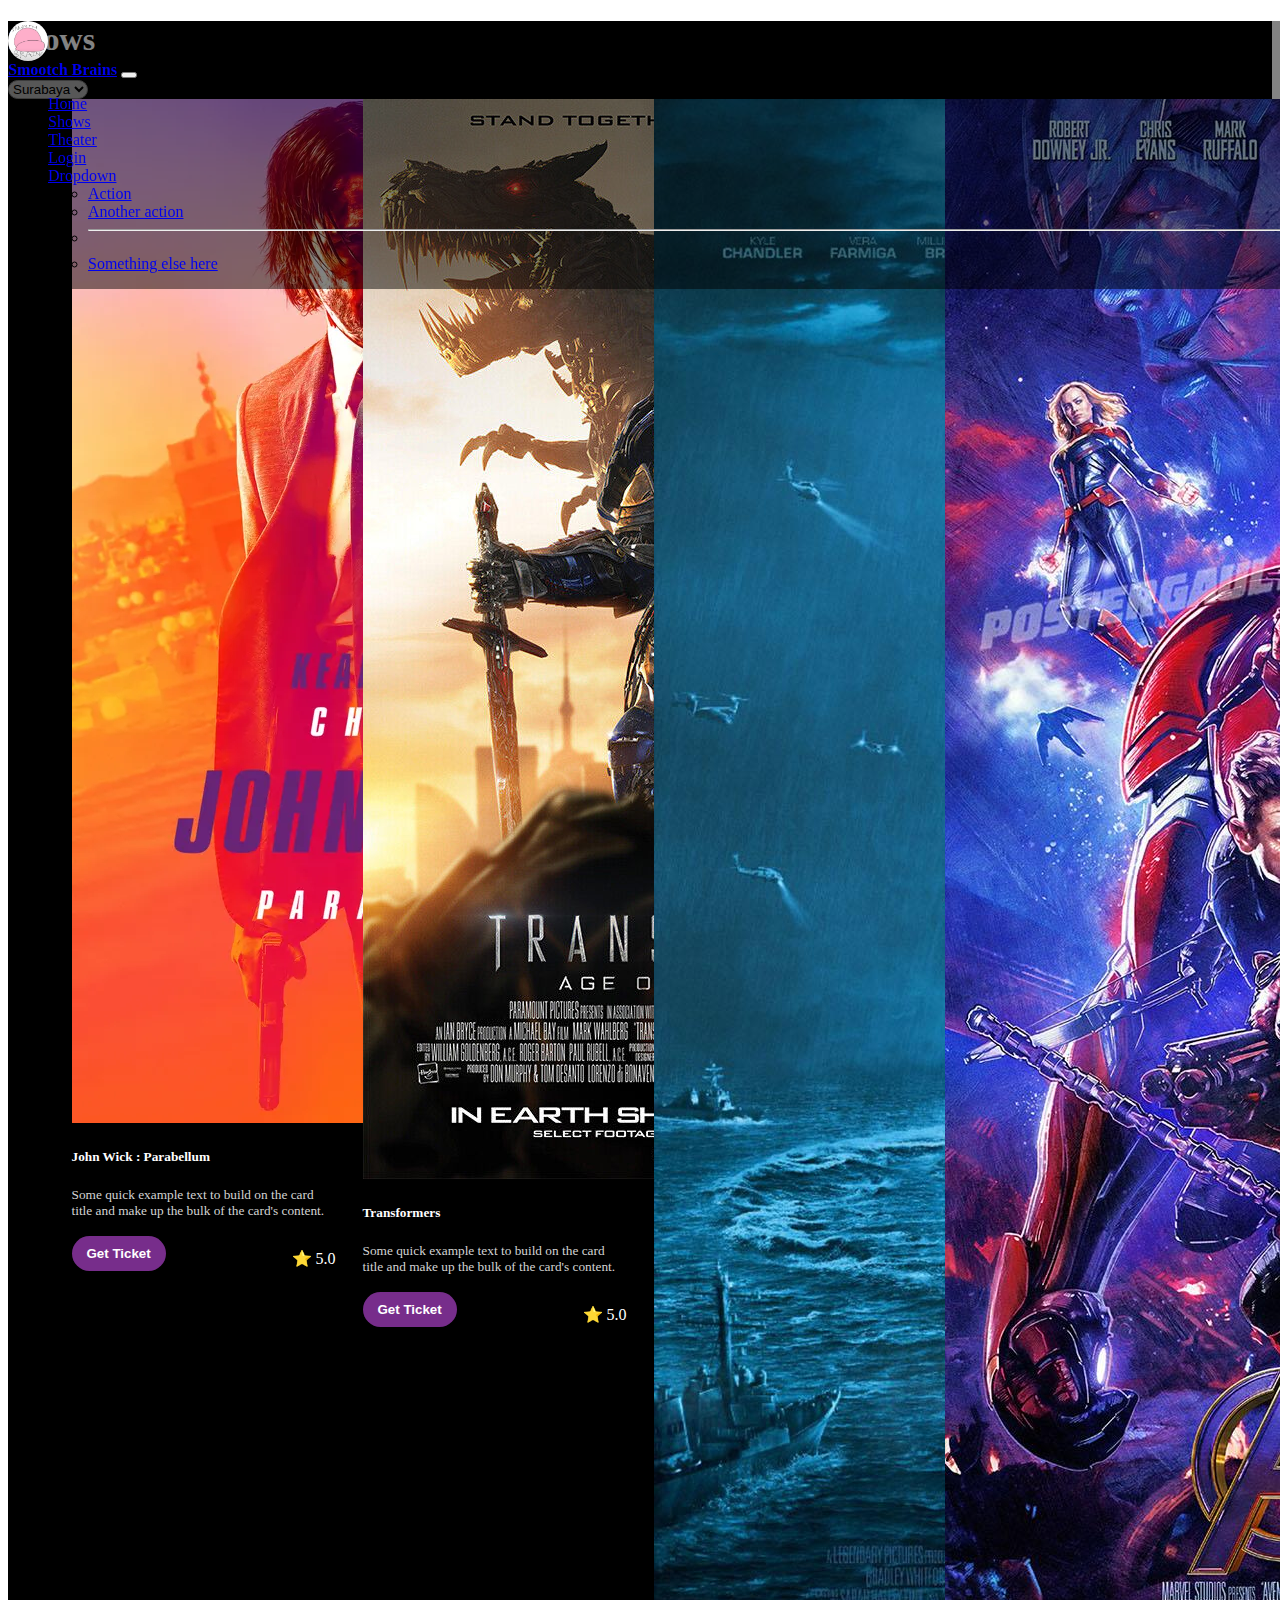
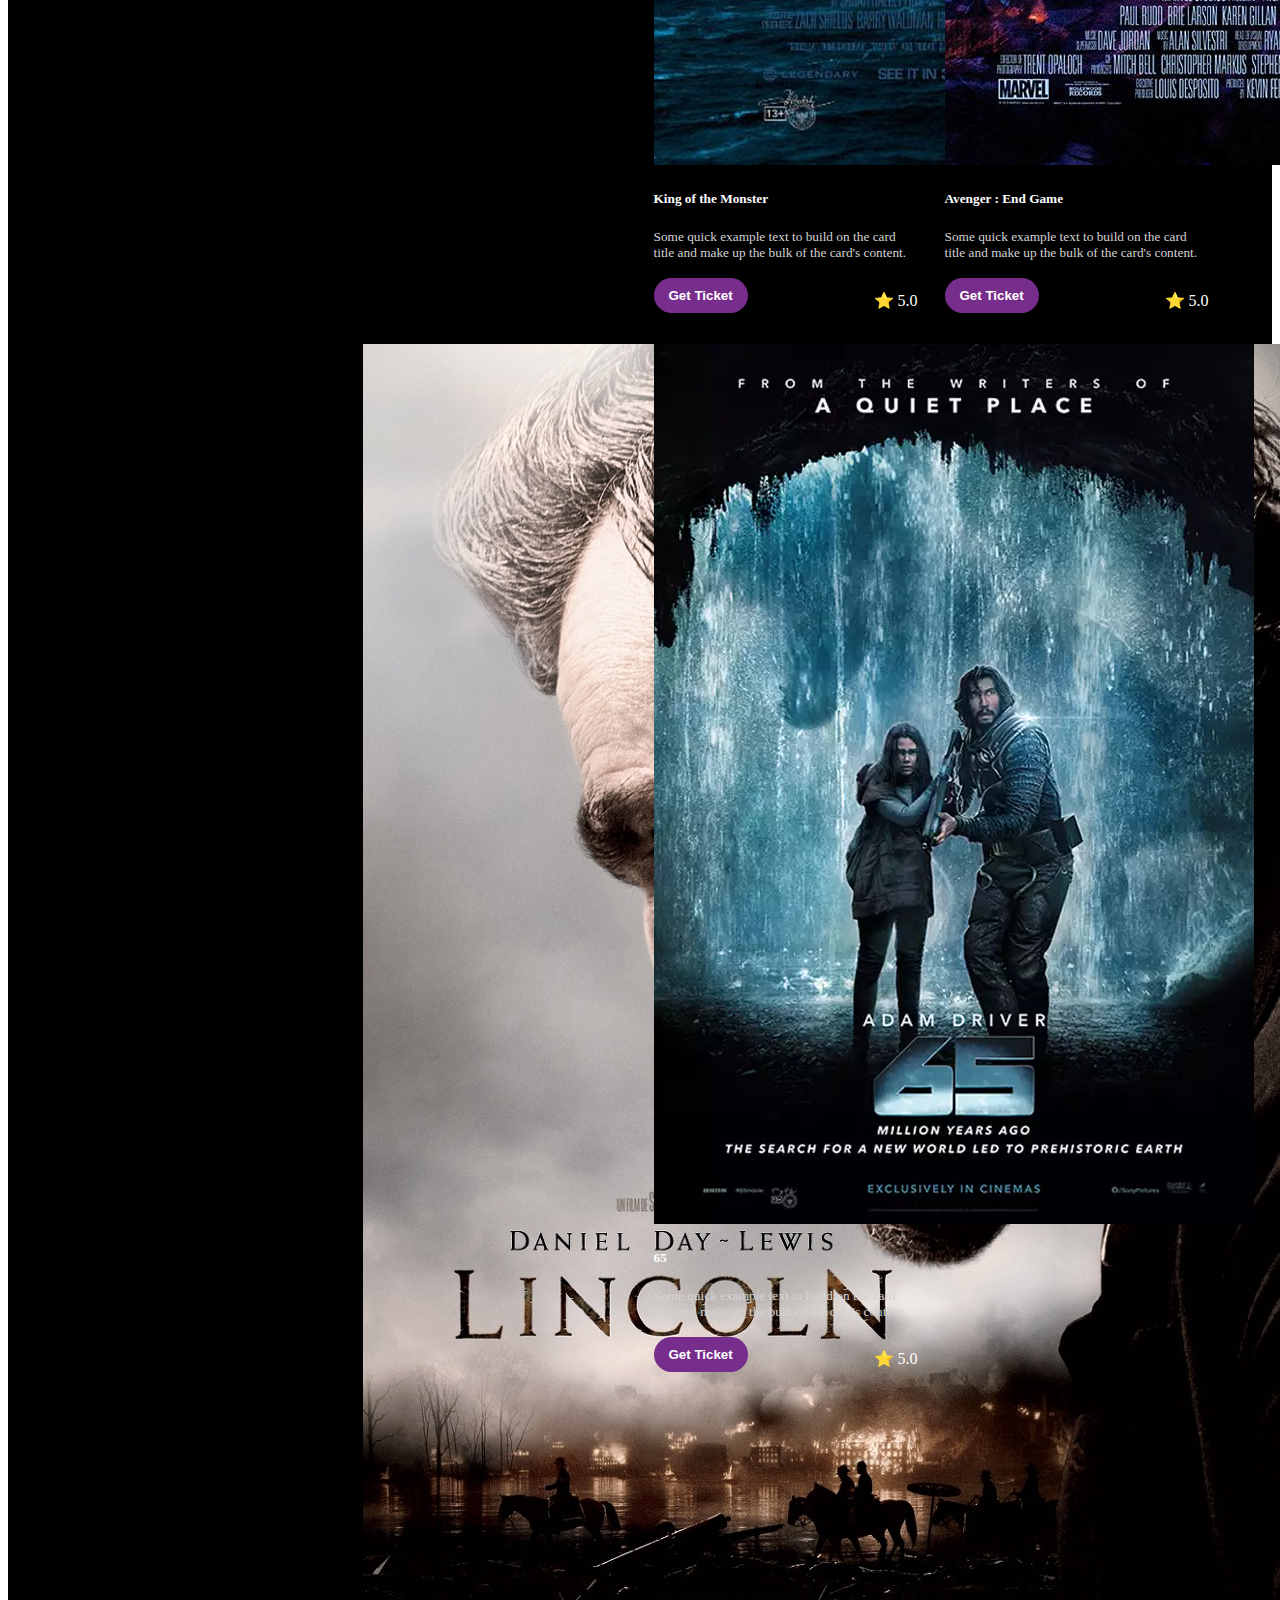
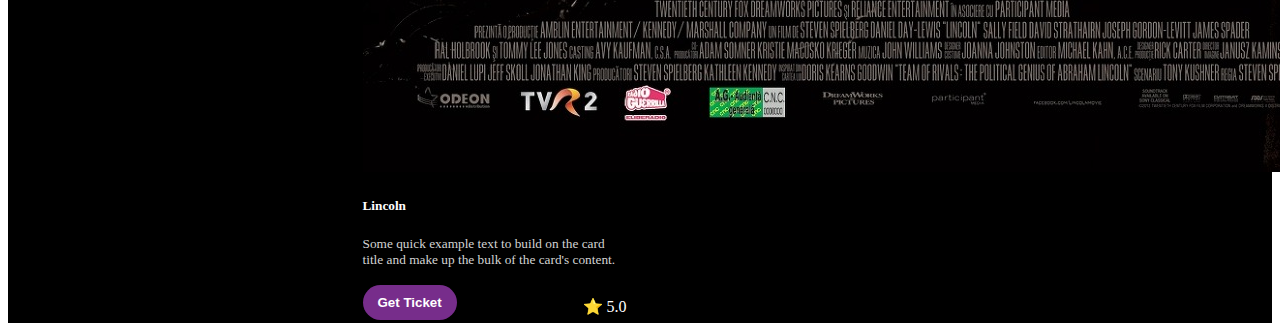
==== show.html @ 73225112 "Initial commit" ====
<!doctype html>
<html lang="en">
  <head>
    <meta charset="utf-8">
    <meta name="viewport" content="width=device-width, initial-scale=1">
    <title>Bootstrap demo</title>
    <link href="https://cdn.jsdelivr.net/npm/bootstrap@5.3.2/dist/css/bootstrap.min.css" rel="stylesheet" integrity="sha384-T3c6CoIi6uLrA9TneNEoa7RxnatzjcDSCmG1MXxSR1GAsXEV/Dwwykc2MPK8M2HN" crossorigin="anonymous">
    <link rel="stylesheet" href="style-show.css">
  </head>
  <body>
    <nav class="navbar navbar-expand-lg navbar-dark bg-dark" id="navbar">
      <div class="container-fluid">
        <div class="mx-1" style="height: 40px; width: 40px; border-radius: 50%; background-image: url(./source/smooth.png); background-size: cover;">
        </div>
        <a class="navbar-brand mx-1" href="#" style="font-weight: bolder;">Smootch Brains</a>
        <button class="navbar-toggler" type="button" data-bs-toggle="collapse" data-bs-target="#navbarSupportedContent" aria-controls="navbarSupportedContent" aria-expanded="false" aria-label="Toggle navigation">
          <span class="navbar-toggler-icon"></span>
        </button>
        <div class="collapse navbar-collapse navend2" id="navbarSupportedContent">
          <div class="w-100"></div>
          <ul class="navbar-nav me-auto mb-2 mb-lg-0 nav-end">
            <li class="nav-item">
              <a class="nav-link active" aria-current="page" href="index.html">Home</a>
            </li>
            <li class="nav-item">
              <a class="nav-link" href="show.html">Shows</a>
            </li>
            <li class="nav-item">
              <a class="nav-link" href="theatre.html">Theater</a>
            </li>
            <li class="nav-item">
              <a class="nav-link" href="#">Login</a>
            </li>
            <li class="nav-item dropdown">
              <a class="nav-link dropdown-toggle" href="#" id="navbarDropdown" role="button" data-bs-toggle="dropdown" aria-expanded="false">
                Dropdown
              </a>
              <ul class="dropdown-menu" aria-labelledby="navbarDropdown">
                <li><a class="dropdown-item" href="#">Action</a></li>
                <li><a class="dropdown-item" href="#">Another action</a></li>
                <li><hr class="dropdown-divider"></li>
                <li><a class="dropdown-item" href="#">Something else here</a></li>
              </ul>
            </li>
          </ul>
          
        </div>
      </div>
    </nav>


    <div class="container-xxl p-4" style="background-color: black; color: white;">
      <div class="d-flex justify-content-between align-items-center mb-5 mt-5">
        <h1>Shows</h1>

        <select name="" id="" class="p-2 px-3" style="background-color: darkgray; border-radius: 20px;">
          <option value="">Surabaya</option>
          <option value="">Jember</option>
          <option value="">Jakarta</option>
          <option value="">Sidoarjo</option>
          <option value="">Malang</option>
        </select>
      </div>
        
        <div class="movie-list">
          <div class="card text-white bg-dark" style="width: 16.5rem;">
            <img src="./source/John-Wick-3-Movie-Poster.webp" class="card-img-top" alt="...">
            <div class="h-100"></div>
            <div class="card-body">
              <h5 class="card-title">John Wick : Parabellum</h5>
              <p class="card-text" style="font-size: smaller; color: lightgray;">Some quick example text to build on the card title and make up the bulk of the card's content.</p>
              <div style=" display: flex; justify-content: space-between; align-items: center !important;">
                <a href=""><button class="btn-title">Get Ticket</button></a>
                <p style="height: 10px !important;">⭐ 5.0</p>
              </div>
            </div>
          </div>
          <div class="card text-white bg-dark" style="width: 16.5rem;">
            <img src="./source/transformer-1.jpg" class="card-img-top" alt="...">
            <div class="h-100"></div>
            <div class="card-body">
              <h5 class="card-title">Transformers</h5>
              <p class="card-text" style="font-size: smaller; color: lightgray;">Some quick example text to build on the card title and make up the bulk of the card's content.</p>
              <div style=" display: flex; justify-content: space-between; align-items: center !important;">
                <a href=""><button class="btn-title">Get Ticket</button></a>
                <p style="height: 10px !important;">⭐ 5.0</p>
              </div>
            </div>
          </div>
          <div class="card text-white bg-dark" style="width: 16.5rem;">
            <img src="./source/godzilla-1.jpg" class="card-img-top" alt="...">
            <div class="h-100"></div>
            <div class="card-body">
              <h5 class="card-title">King of the Monster</h5>
              <p class="card-text" style="font-size: smaller; color: lightgray;">Some quick example text to build on the card title and make up the bulk of the card's content.</p>
              <div style=" display: flex; justify-content: space-between; align-items: center !important;">
                <a href=""><button class="btn-title">Get Ticket</button></a>
                <p style="height: 10px !important;">⭐ 5.0</p>
              </div>
            </div>
          </div>
          <div class="card text-white bg-dark" style="width: 16.5rem;">
            <img src="./source/avenger-1.jpg" class="card-img-top" alt="...">
            <div class="h-100"></div>
            <div class="card-body">
              <h5 class="card-title">Avenger : End Game</h5>
              <p class="card-text" style="font-size: smaller; color: lightgray;">Some quick example text to build on the card title and make up the bulk of the card's content.</p>
              <div style=" display: flex; justify-content: space-between; align-items: center !important;">
                <a href=""><button class="btn-title">Get Ticket</button></a>
                <p style="height: 10px !important;">⭐ 5.0</p>
              </div>
            </div>
          </div>
          <div class="card text-white bg-dark" style="width: 16.5rem;">
            <img src="./source/lincoln-1.jpg" class="card-img-top" alt="...">
            <div class="h-100"></div>
            <div class="card-body">
              <h5 class="card-title">Lincoln</h5>
              <p class="card-text" style="font-size: smaller; color: lightgray;">Some quick example text to build on the card title and make up the bulk of the card's content.</p>
              <div style=" display: flex; justify-content: space-between; align-items: center !important;">
                <a href=""><button class="btn-title">Get Ticket</button></a>
                <p style="height: 10px !important;">⭐ 5.0</p>
              </div>
            </div>
          </div>
          <div class="card text-white bg-dark" style="width: 16.5rem;">
            <img src="./source/65-1.webp" class="card-img-top" alt="...">
            <div class="h-100"></div>
            <div class="card-body">
              <h5 class="card-title">65</h5>
              <p class="card-text" style="font-size: smaller; color: lightgray;">Some quick example text to build on the card title and make up the bulk of the card's content.</p>
              <div style=" display: flex; justify-content: space-between; align-items: center !important;">
                <a href=""><button class="btn-title">Get Ticket</button></a>
                <p style="height: 10px !important;">⭐ 5.0</p>
              </div>
            </div>
          </div>
        </div>
    </div>
    <script src="https://cdn.jsdelivr.net/npm/bootstrap@5.3.2/dist/js/bootstrap.bundle.min.js" integrity="sha384-C6RzsynM9kWDrMNeT87bh95OGNyZPhcTNXj1NW7RuBCsyN/o0jlpcV8Qyq46cDfL" crossorigin="anonymous"></script>

    <script>
      var prevScrollpos = window.pageYOffset;
      window.onscroll = function() {
      var currentScrollPos = window.pageYOffset;
        if (prevScrollpos > currentScrollPos) {
          document.getElementById("navbar").style.top = "0";
        } else {
          document.getElementById("navbar").style.top = "-60px";
        }
        prevScrollpos = currentScrollPos;
      }
    </script>
  </body>
</html>
---- style-show.css ----
.navbar{
    background-color: rgba(0, 0, 0, 0.487) !important;
    transition: top 0.5s;
    position: fixed;
    z-index: 1;
    width: 100%;
}

.btn-title{
    background-color: #772D8B;
    border-radius: 20px;
    padding: 10px 15px;
    color: white;
    font-size: smaller;
    font-weight: bold;
    border: none;
}

.movie-list{
    display: flex;
    flex-wrap: wrap;
    justify-content: center;
    gap: 27px;
}
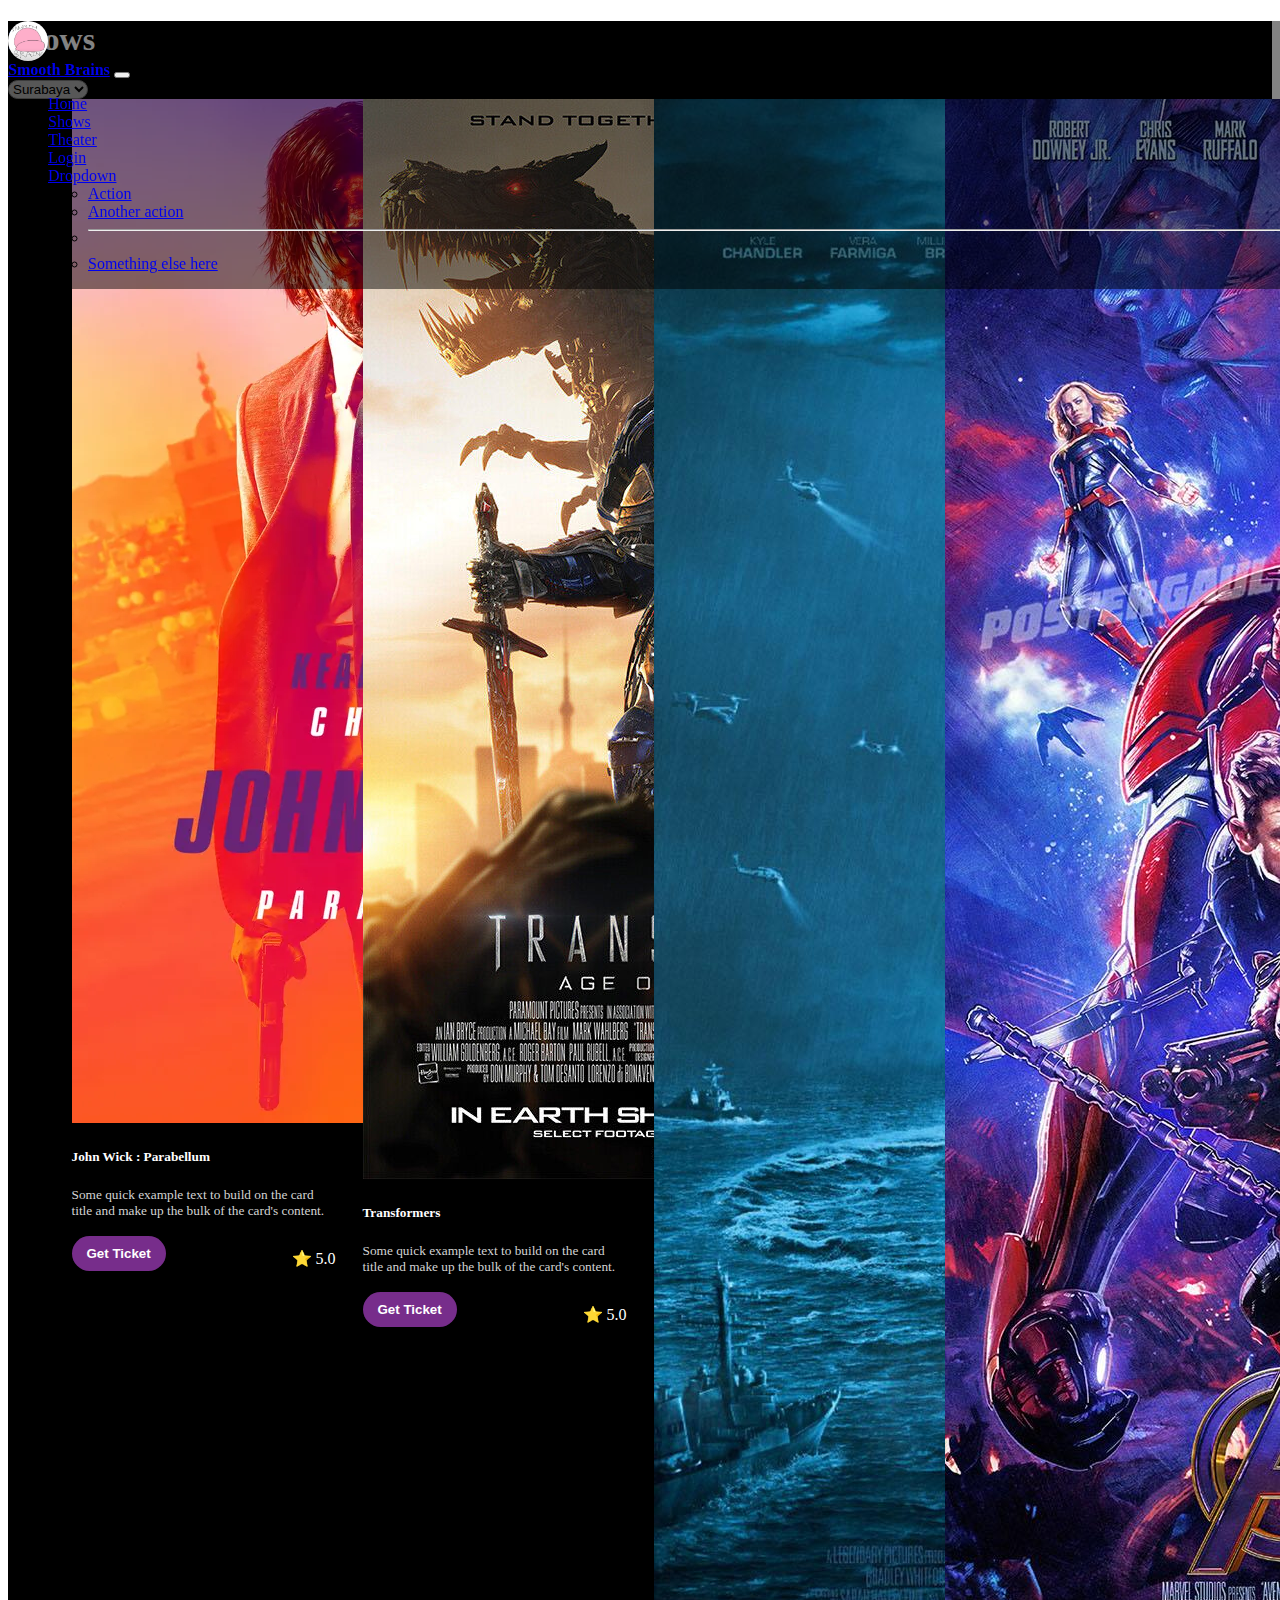
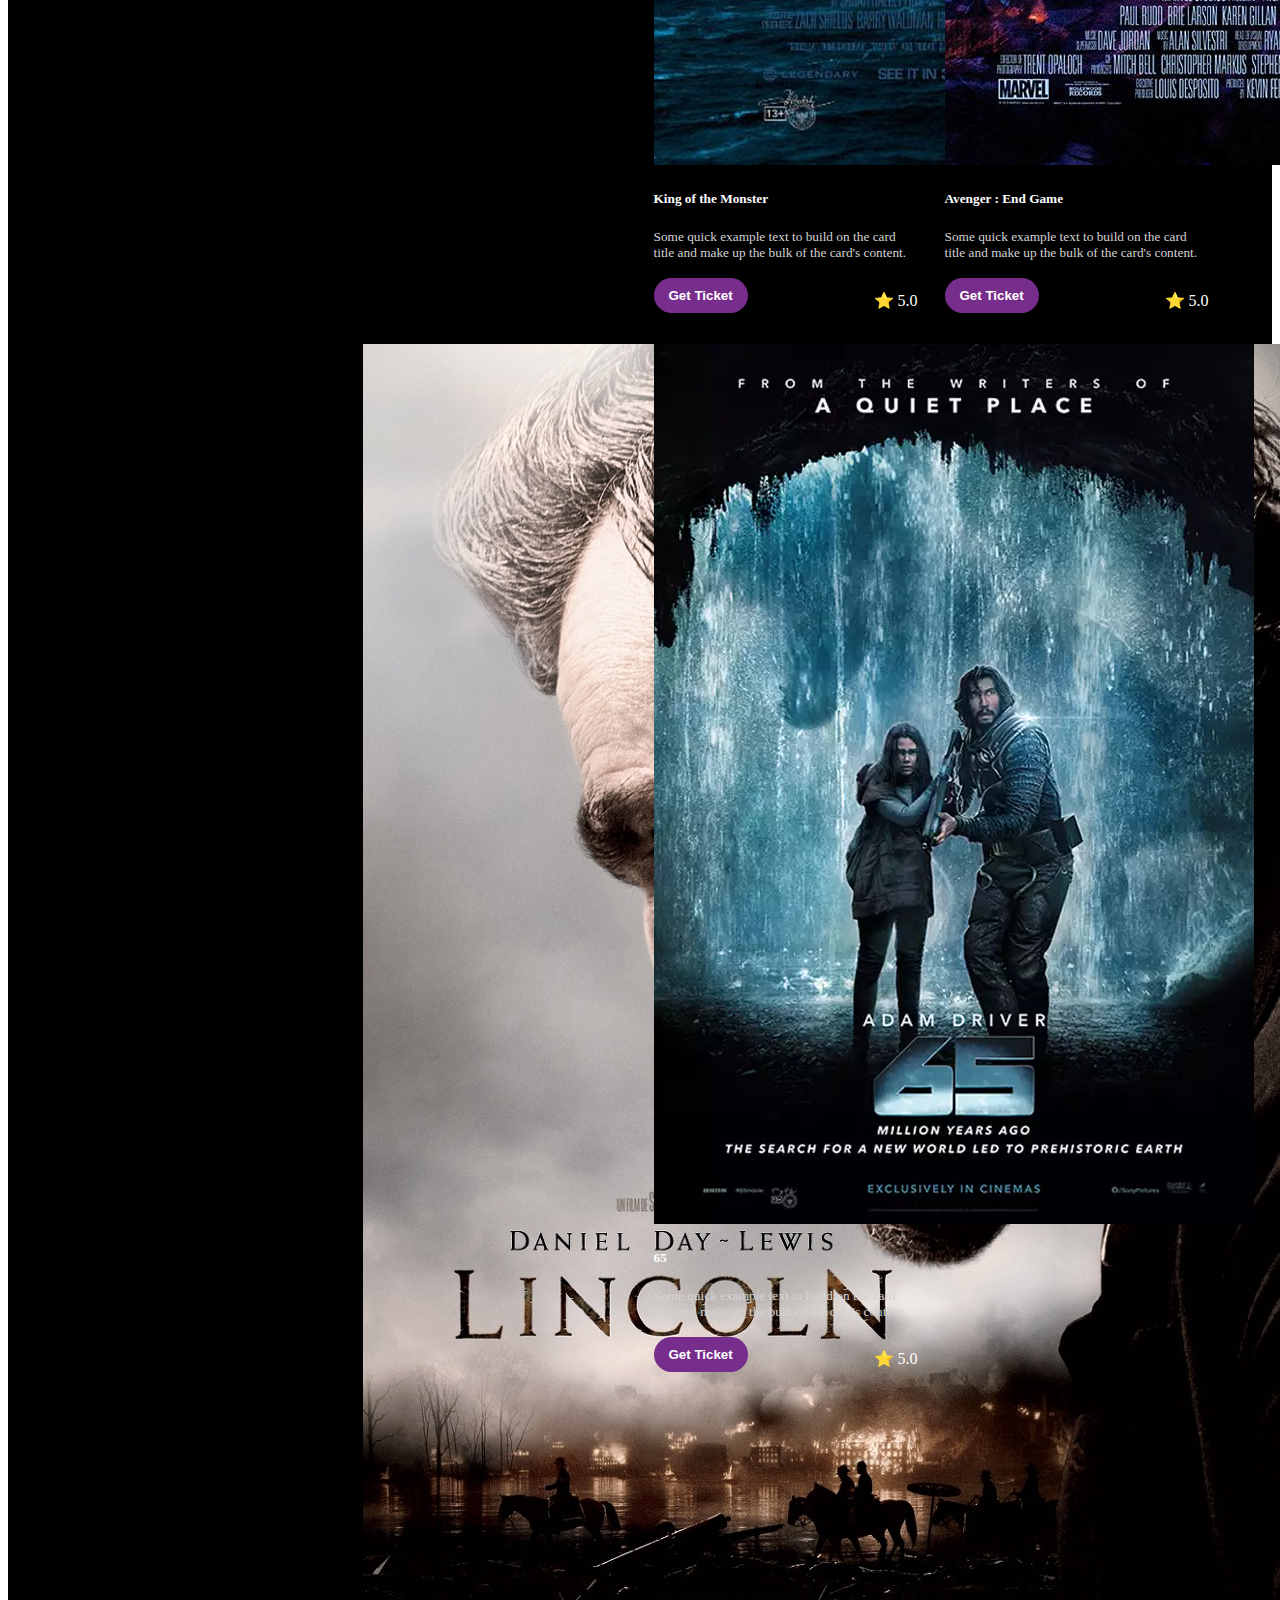
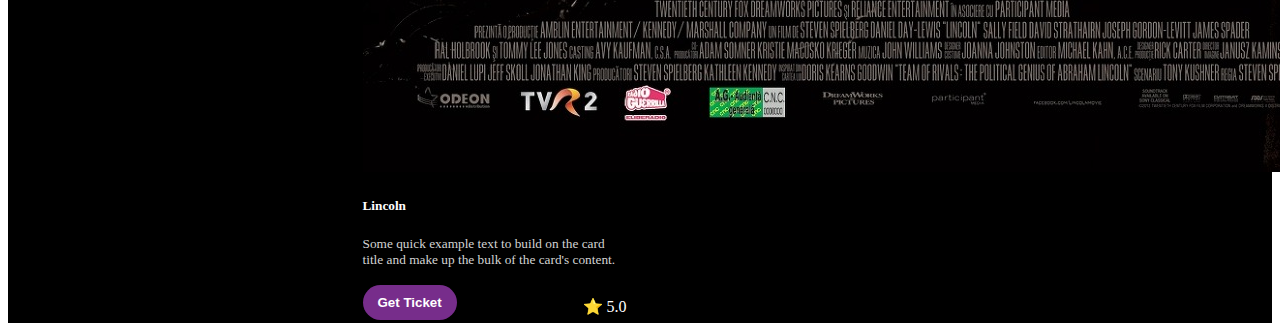
==== commit daf660ee: "handle regist/login lage" ====
--- a/show.html
+++ b/show.html
@@ -5,14 +5,14 @@
     <meta name="viewport" content="width=device-width, initial-scale=1">
     <title>Bootstrap demo</title>
     <link href="https://cdn.jsdelivr.net/npm/bootstrap@5.3.2/dist/css/bootstrap.min.css" rel="stylesheet" integrity="sha384-T3c6CoIi6uLrA9TneNEoa7RxnatzjcDSCmG1MXxSR1GAsXEV/Dwwykc2MPK8M2HN" crossorigin="anonymous">
-    <link rel="stylesheet" href="style-show.css">
+    <link rel="stylesheet" href="./source/style-show.css">
   </head>
   <body>
     <nav class="navbar navbar-expand-lg navbar-dark bg-dark" id="navbar">
       <div class="container-fluid">
         <div class="mx-1" style="height: 40px; width: 40px; border-radius: 50%; background-image: url(./source/smooth.png); background-size: cover;">
         </div>
-        <a class="navbar-brand mx-1" href="#" style="font-weight: bolder;">Smootch Brains</a>
+        <a class="navbar-brand mx-1" href="#" style="font-weight: bolder;">Smooth Brains</a>
         <button class="navbar-toggler" type="button" data-bs-toggle="collapse" data-bs-target="#navbarSupportedContent" aria-controls="navbarSupportedContent" aria-expanded="false" aria-label="Toggle navigation">
           <span class="navbar-toggler-icon"></span>
         </button>
--- a/source/style-show.css
+++ b/source/style-show.css
@@ -0,0 +1,24 @@
+.navbar{
+    background-color: rgba(0, 0, 0, 0.487) !important;
+    transition: top 0.5s;
+    position: fixed;
+    z-index: 1;
+    width: 100%;
+}
+
+.btn-title{
+    background-color: #772D8B;
+    border-radius: 20px;
+    padding: 10px 15px;
+    color: white;
+    font-size: smaller;
+    font-weight: bold;
+    border: none;
+}
+
+.movie-list{
+    display: flex;
+    flex-wrap: wrap;
+    justify-content: center;
+    gap: 27px;
+}